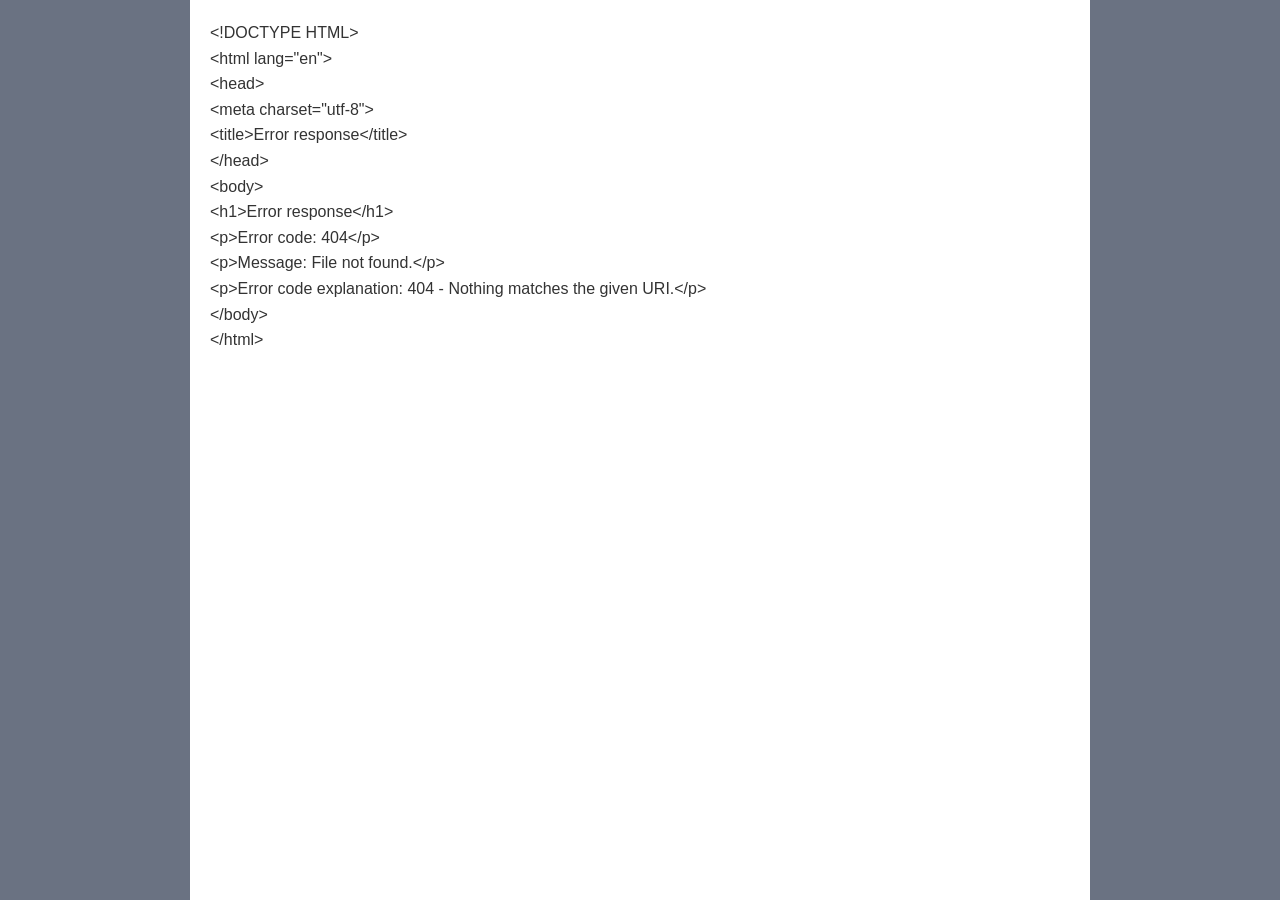
==== exempleDIV.html @ 78020858 "arquivo de texto para facilitar na hora de imprimir as letras no site. mexi pouco mas é uma boa impl" ====
<!DOCTYPE html>
<html lang="pt-br">
<head>
    <meta charset="UTF-8">
    <meta name="viewport" content="width=device-width, initial-scale=1.0">
    <title>Reproduzir formatação de div</title>
    <style>
        body {
            margin: 0;
            font-family: Arial, sans-serif;
            background-color: #0c19339c;
        }

        .conteudo {
            padding: 20px;
            max-width: 900px;
            margin: 0 auto;
            background-color: white;
            min-height: 100vh;
            box-sizing: border-box;
        }

        #letra {
            white-space: pre-line;
            line-height: 1.6;
            color: #333;
        }
    </style>
</head>
<body>
    <main class="conteudo">
        <div id="letra">Carregando...</div>
    </main>

    <script>
        document.addEventListener("DOMContentLoaded", () => {
            fetch("letras/letra1.txt")
                .then(response => response.text())
                .then(texto => {
                    document.getElementById("letra").textContent = texto
                })
            });
    </script>
</body>
</html>
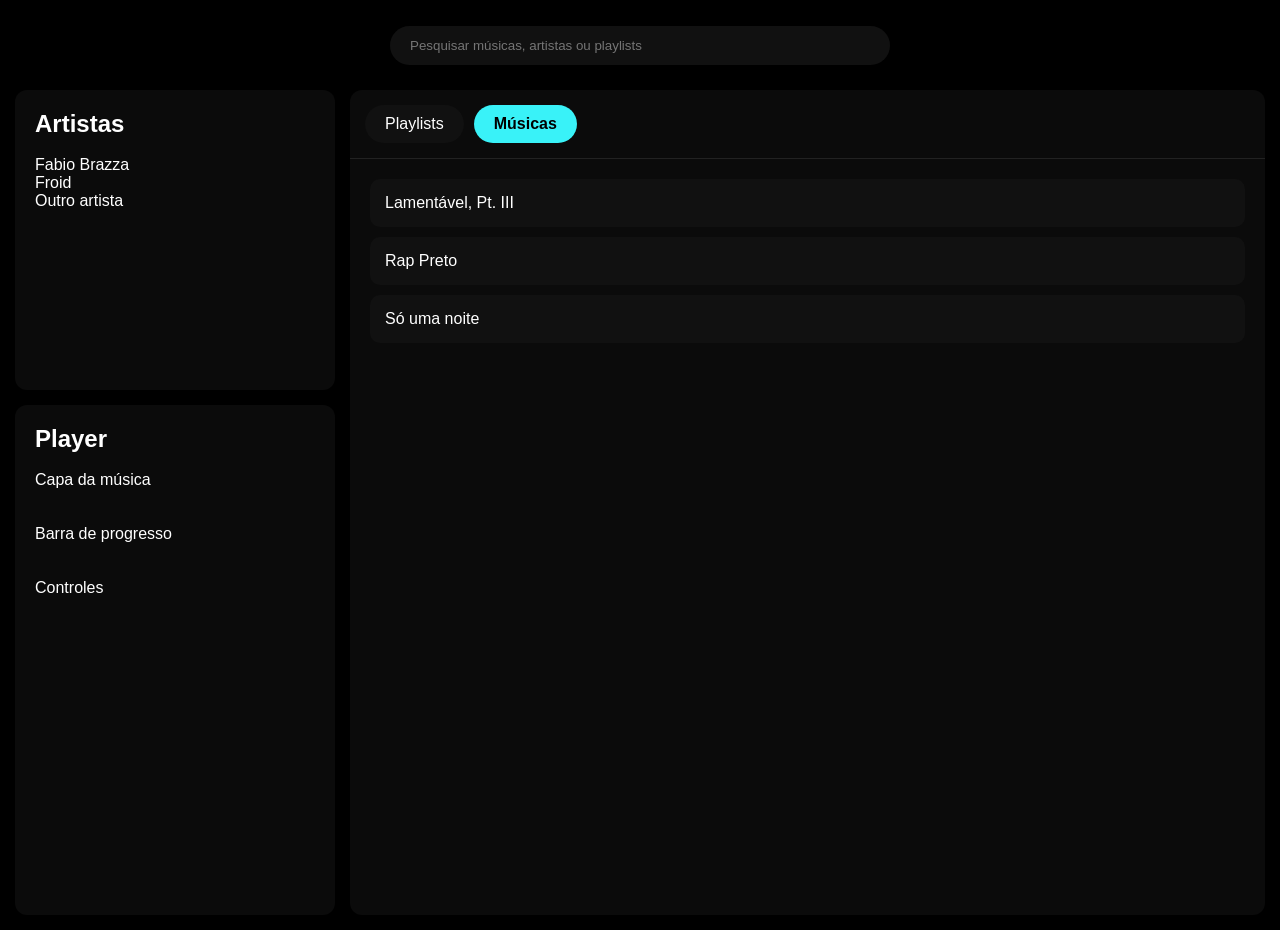
==== commit 16e2b885: "tirei o sabado inteiro pra usar o claude. dessa vez foi um copia e cola descarado pra ver o quanto e" ====
--- a/exempleDIV.html
+++ b/exempleDIV.html
@@ -1,45 +1,178 @@
 <!DOCTYPE html>
-<html lang="pt-br">
+<html lang="pt-BR">
 <head>
-    <meta charset="UTF-8">
-    <meta name="viewport" content="width=device-width, initial-scale=1.0">
-    <title>Reproduzir formatação de div</title>
-    <style>
-        body {
-            margin: 0;
-            font-family: Arial, sans-serif;
-            background-color: #0c19339c;
-        }
+<meta charset="UTF-8">
+<meta name="viewport" content="width=device-width, initial-scale=1.0">
+<title>Wave Music Layout Teste</title>
 
-        .conteudo {
-            padding: 20px;
-            max-width: 900px;
-            margin: 0 auto;
-            background-color: white;
-            min-height: 100vh;
-            box-sizing: border-box;
-        }
+<style>
+*{
+    margin:0;
+    padding:0;
+    box-sizing:border-box;
+}
 
-        #letra {
-            white-space: pre-line;
-            line-height: 1.6;
-            color: #333;
-        }
-    </style>
+body{
+    background:#000;
+    color:white;
+    font-family:Arial, Helvetica, sans-serif;
+    padding:15px;
+}
+
+.container{
+    display:flex;
+    flex-direction:column;
+    gap:15px;
+    height:100vh;
+}
+
+.pesquisa{
+    height:60px;
+    display:flex;
+    justify-content:center;
+    align-items:center;
+}
+
+.pesquisa input{
+    width:500px;
+    max-width:80%;
+    padding:12px 20px;
+    border:none;
+    border-radius:30px;
+    background:#111;
+    color:white;
+    outline:none;
+}
+
+.conteudo{
+    flex:1;
+    display:grid;
+    grid-template-columns:320px 1fr;
+    gap:15px;
+}
+
+.coluna-esquerda{
+    display:flex;
+    flex-direction:column;
+    gap:15px;
+}
+
+.artistas{
+    height:300px;
+    background:#0b0b0b;
+    border-radius:12px;
+    padding:20px;
+}
+
+.player{
+    flex:1;
+    background:#0b0b0b;
+    border-radius:12px;
+    padding:20px;
+}
+
+.coluna-direita{
+    background:#0b0b0b;
+    border-radius:12px;
+    display:flex;
+    flex-direction:column;
+    overflow:hidden;
+}
+
+.abas{
+    padding:15px;
+    display:flex;
+    gap:10px;
+    border-bottom:1px solid #222;
+}
+
+.aba{
+    padding:10px 20px;
+    border-radius:20px;
+    background:#111;
+    cursor:pointer;
+}
+
+.aba.ativa{
+    background:rgb(57,242,248);
+    color:black;
+    font-weight:bold;
+}
+
+.area-conteudo{
+    flex:1;
+    padding:20px;
+    overflow:auto;
+}
+
+.card{
+    background:#111;
+    border-radius:10px;
+    padding:15px;
+    margin-bottom:10px;
+}
+</style>
 </head>
 <body>
-    <main class="conteudo">
-        <div id="letra">Carregando...</div>
-    </main>
 
-    <script>
-        document.addEventListener("DOMContentLoaded", () => {
-            fetch("letras/letra1.txt")
-                .then(response => response.text())
-                .then(texto => {
-                    document.getElementById("letra").textContent = texto
-                })
-            });
-    </script>
+<div class="container">
+
+    <div class="pesquisa">
+        <input type="text" placeholder="Pesquisar músicas, artistas ou playlists">
+    </div>
+
+    <div class="conteudo">
+
+        <div class="coluna-esquerda">
+
+            <div class="artistas">
+                <h2>Artistas</h2>
+                <br>
+                <p>Fabio Brazza</p>
+                <p>Froid</p>
+                <p>Outro artista</p>
+            </div>
+
+            <div class="player">
+                <h2>Player</h2>
+                <br>
+                <p>Capa da música</p>
+                <br><br>
+                <p>Barra de progresso</p>
+                <br><br>
+                <p>Controles</p>
+            </div>
+
+        </div>
+
+        <div class="coluna-direita">
+
+            <div class="abas">
+                <div class="aba">Playlists</div>
+                <div class="aba ativa">Músicas</div>
+            </div>
+
+            <div class="area-conteudo">
+
+                <div class="card">
+                    Lamentável, Pt. III
+                </div>
+
+                <div class="card">
+                    Rap Preto
+                </div>
+
+                <div class="card">
+                    Só uma noite
+                </div>
+
+            </div>
+
+        </div>
+
+    </div>
+
+</div>
+
 </body>
 </html>
